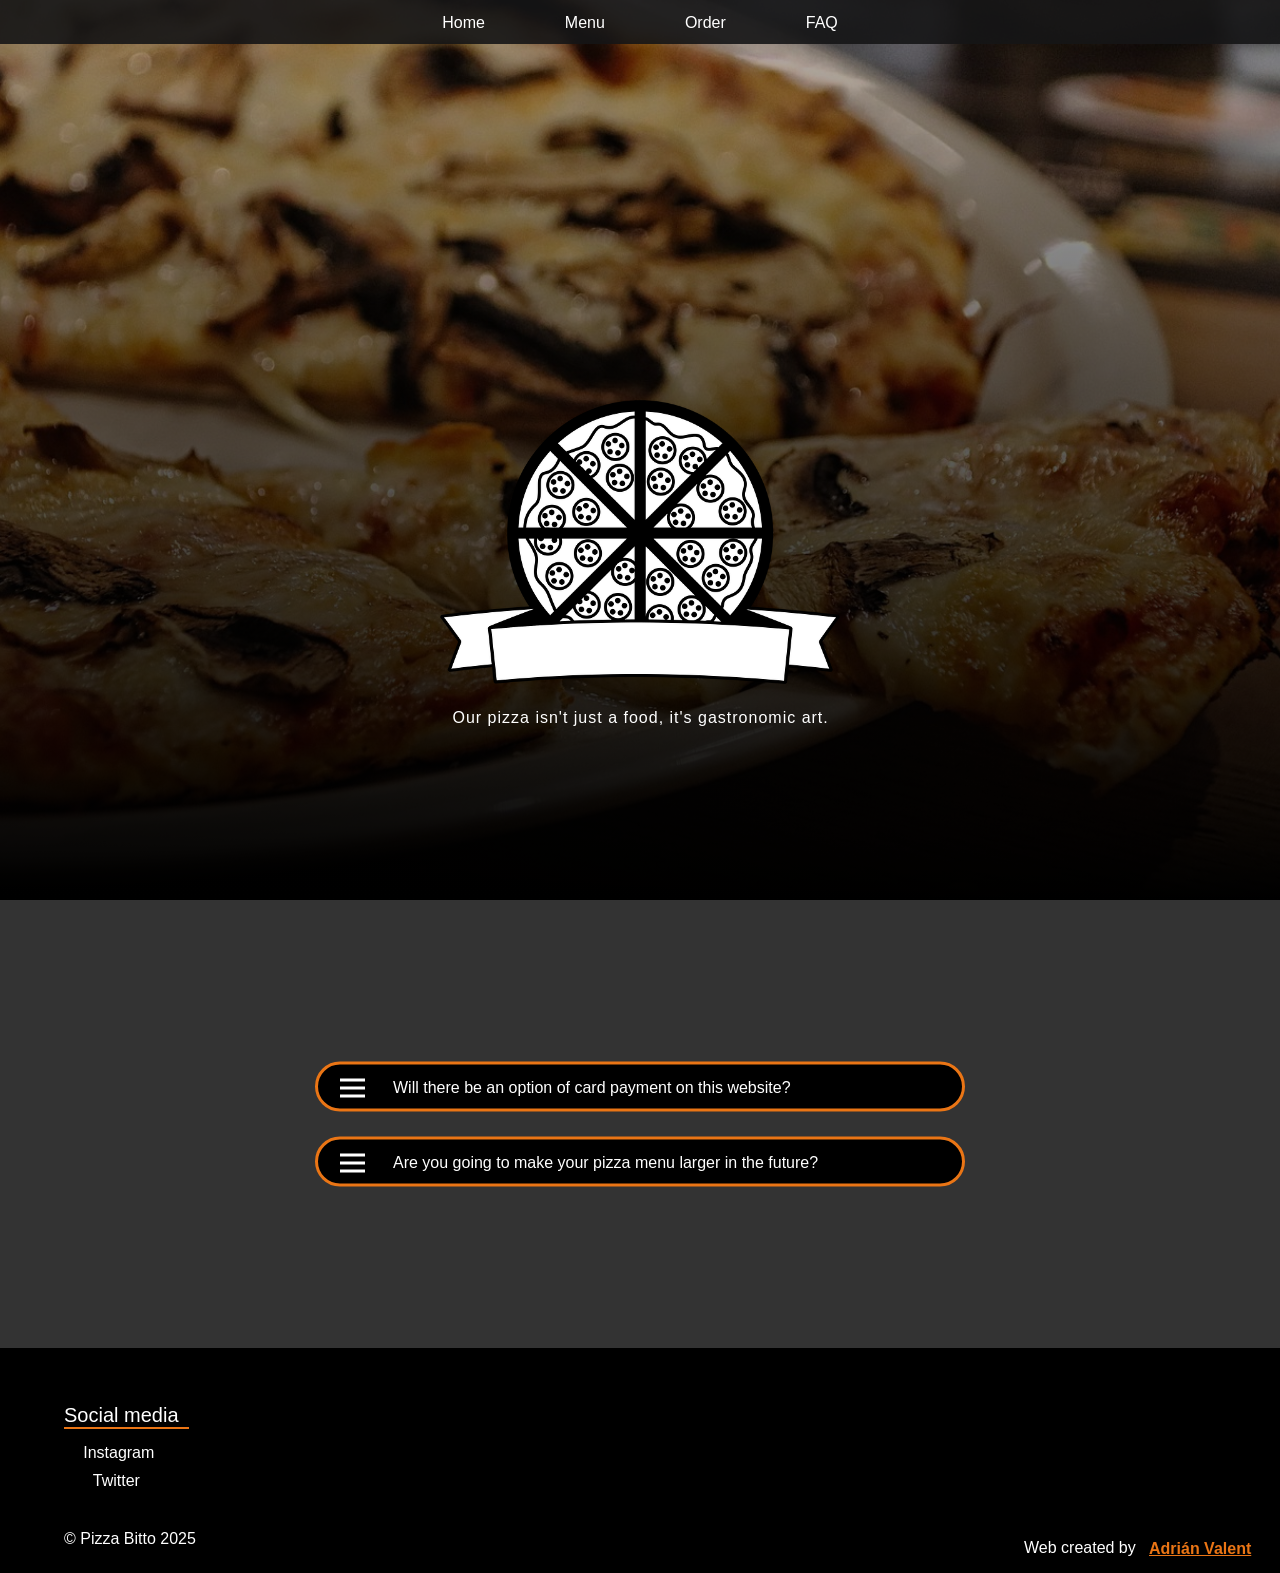
==== faq.html @ 0523fa24 "Add files via upload" ====
<!DOCTYPE html>
<html lang="en">
<head>
    <meta charset="UTF-8">
    <meta name="viewport" content="width=device-width, initial-scale=1.0">
    <title>Pizza Bitto</title>
    <link rel="icon" href="images/favicon.png">
    <link rel="stylesheet" href="css/global.css">
    <link rel="stylesheet" href="css/faq.css">
</head>
<body>
    <header>
        <nav>
            <ul class="nav-menu">
                <li class="nav-item">
                    <a href="index.html" class="nav-link">Home</a>
                </li>
                <li class="nav-item">
                    <a href="menu.html" class="nav-link">Menu</a>
                </li>
                <li class="nav-item">
                    <a href="order.html" class="nav-link">Order</a>
                </li>
                <li class="nav-item">
                    <a href="faq.html" class="nav-link">FAQ</a>
                </li>
            </ul>
        </nav>
        <div class="mobile-nav-background"></div>
        <div class="mobile-nav">
            <ul class="mobile-menu">
                <li class="mobile-item">
                    <a href="index.html" class="mobile-link">Home</a>
                </li>
                <li class="mobile-item">
                    <a href="menu.html" class="mobile-link">Menu</a>
                </li>
                <li class="mobile-item">
                    <a href="order.html" class="mobile-link">Order</a>
                </li>
                <li class="mobile-item">
                    <a href="faq.html" class="mobile-link">FAQ</a>
                </li>
            </ul>
            <div class="hamburger">
                <span class="bar"></span>
                <span class="bar"></span>
                <span class="bar"></span>
            </div>
        </div>
        <div id="wrapper">
            <div id="center-align-1">
                <img src="images/pizza_bitto_logo.png" alt="Pizza Bitto Logo">
            </div>
            <div id="center-align-2">
                <p>Our pizza isn't just a food, it's gastronomic art.</p>
            </div>
        </div>
    </header>
    <main>
        <div class="questions">
            <div class="question-1">
                <p>Will there be an option of card payment on this website?</p>
                <div class="burger">
                    <span class="bar"></span>
                    <span class="bar"></span>
                    <span class="bar"></span>
                </div>
                <p class="answer-1">For now it isn't planned to add such a function to our website, but it's a good idea for later future.</p>
            </div>
            <div class="question-2">
                <p>Are you going to make your pizza menu larger in the future?</p>
                <div class="burger-2">
                    <span class="bar"></span>
                    <span class="bar"></span>
                    <span class="bar"></span>
                </div>
                <p class="answer-2">Yes, we are definitely planning on increasing the number of pizzas on the menu we could offer to our customers.</p>
            </div>
        </div>
    </main>
    <footer>
        <p class="soc-media">Social media</p>
        <div class="links">
            <a href="#">Instagram</a>
            <a href="#" class="bird">Twitter</a>
        </div>
        <p class="copyright">&copy; Pizza Bitto 2025</p>
        <p class="credentials">Web created by<a href="#">Adrián Valent</a></p>
    </footer>
    </footer>
</body>
<script src="js/script.js"></script>
</html>
---- css/global.css ----
/* global design setting for all web pages */

* {
    margin: 0;
    padding: 0;
    box-sizing: border-box; 
}


header #center-align-1{
    display: flex;
    justify-content: center;
    align-items: center;
}

header #center-align-2 {
    display: flex;
    justify-content: center;
    align-items: center;
}

header #center-align-2 p {
    letter-spacing: 1px;
    margin-left: 25px;
}

header img {
    width: 400px;
    height: auto;
    margin-top: 300px;
}

header p {
    color: #fff;
    width: 400px;
    margin-top: 25px;
    font-family: sans-serif;
    z-index: 999;
}

footer {
    background-color: #000;
    width: 100%;
    height: 25vh;
    overflow: hidden;
    font-family: sans-serif;
}

footer .soc-media {
    color: #fff;
    font-size: 20px;
    border-bottom: 2px solid #ea7515;
    width: 125px;
    position: relative;
    left: 5%;
    top: 25%;
}

footer .links { 
    display: inline-block;
    position: relative;
    left: 6.5%;
    top: 27%;
}

footer .links .bird {
    position: relative;
    left: 6.5%;
    margin-left: 5px;
}

footer a {
    color: #fff;
    text-decoration: none;
    display: flex;
    margin-top: 10px;
}

footer a:hover {
    color: #ea7515;
    text-decoration: underline;
    transition: 0.5s;
}

footer .copyright {
    color: #fff;
    position: relative;
    top: 45%;
    left: 5%;
}

footer .credentials {
    color: #fff;
    position: relative;
    left: 85%;
    top: 37%;
}

footer .credentials a {
    color: #ea7515;
    text-decoration: underline;
    font-weight: bold;
    margin-left: 125px;
    margin-top: -17px;
}

/* responsivity of header */

@media only screen and (max-height: 1368px) {
    header #wrapper {
        margin-top: 150px;
    }

    header {
        overflow: hidden;
    }
}

@media only screen and (max-height: 1180px) {
    header #wrapper {
        margin-top: 100px;
    }

    header {
        overflow: hidden;
    }

}

@media only screen and (max-height:  800px) {
    header #wrapper {
        margin-top: -125px;
    }

    header {
        overflow: hidden;
    }
}

@media only screen and (max-height: 740px) {
    header #wrapper {
        margin-top: 150px;
    }

    header {
        overflow: hidden;
    }

}

@media only screen and (max-height: 720px) {
    header #wrapper {
        margin-top: -25px;
    }

    header {
        overflow: hidden;
    }

}

@media only screen and (max-height: 667px) {
    header #wrapper {
        margin-top: 100px;
    }

    header {
        overflow: hidden;
    }

}

@media only screen and (max-height: 600px) {
    header #wrapper {
        margin-top: -200px;
    }

    header {
        overflow: hidden;
    }
}

/* responsivity of main and footer */

@media only screen and (max-width: 1520px) {
    footer .credentials {
        left: 80%;
    }
}

@media only screen and (max-width: 1180px) {
    footer .credentials {
        left: 75%;
    }
}

@media only screen and (max-width: 920px) {
    footer .credentials {
        left: 70%;
    }
}

@media only screen and (max-width: 780px) {
    footer .soc-media {
        top: 6%;
    }

    footer .links {
        top: 7%;
        left: 10%;
    }

    footer .copyright {
        top: 12%;
    }

    footer .credentials {
        left: 65%;
    }
}

@media only screen and (max-width: 650px) {
    footer .credentials {
        left: 60%;
    }
}

@media only screen and (max-width: 560px) {
    footer .credentials {
        left: 4%;
    }
}

@media only screen and (max-height: 1368px) {
    footer .credentials {
        top: 41%;
    }
}

@media only screen and (max-height: 1366px) {
    main {
        margin-top: -1px;
    }

    footer {
        margin-top: -2px;
    }
}

@media only screen and (max-height: 1180px) {
    main {
        margin-top: -1px;
    }

    footer {
        margin-top: -1px;
    }

}

@media only screen and (max-height: 1024px) {
    main {
        margin-top: -1px;
    }

    footer {
        margin-top: -1px;
    }

}

@media only screen and (max-height: 896px) {
    main {
        margin-top: -1px;
    }

    footer {
        margin-top: -1px;
    }

}

@media only screen and (max-height: 932px) {
    main {
        margin-top: -1px;
    }

    footer {
        margin-top: -1px;
    }

}

@media only screen and (max-height: 740px) {
    footer .credentials {
        top: 27%;
    }
}

@media only screen and (max-height: 720px) {
    footer .credentials {
        top: 27%;
    }
}

@media only screen and (max-height: 653px) {
    footer .credentials {
        top: 20%;
    }
}

@media only screen and (max-height: 600px) {
    footer .soc-media {
        top: 2%;
    }

    footer .links {
        top: 3%;
        left: 8%;
    }

    footer .copyright {
        top: 22%;
    }

    footer .credentials {
        top: 10%;
    }

}

/* global design for responsive navigation bar */

header nav {
    background-color: rgba(22, 22, 23, .9);
    width: 100%;
    height: 2.75rem;
    position: fixed;
    z-index: 1000;
}

header nav .nav-menu {
    list-style-type: none;
    margin-top: 14px;
    margin-left: -5rem;
    font-family: sans-serif;
    display: flex;
    justify-content: center;
    align-items: center;
}

header nav .nav-item {
    float: left;
    margin-left: 5rem;
}

header nav .nav-link {
    color: #fff;
    text-decoration: none;
}

header nav .nav-link:hover {
    color: rgba(255, 255, 255, .8);
    transition: 0.5s;
}

header .mobile-nav-background {
    width: 100%;
    height: 2.75rem;
    position: fixed;
    background-color: #000;
    display: none;
}

header .mobile-nav {
    display: none;
}

.hamburger {
    position: fixed;
    right: 2%;
    top: 1%;
    display: none;
}

.bar {
    display: block;
    width: 25px;
    height: 3px;
    margin: 5px auto;
    -webkit-transition: all 0.3s ease-in-out;
    transition: all 0.3s ease-in-out;
    background-color: #fff;
}

/* responsivity of navbar */

@media only screen and (max-width: 768px) {
    header nav {
        display: none;
    }

    header .mobile-nav-background {
        display: block;
        z-index: 1000;
    }

    header .mobile-nav {
        position: fixed;
        top: -100%;
        background-color: #000;
        width: 100%;
        height: 100vh;
        font-family: sans-serif;
        transition: 0.5s;
        display: block;
        z-index: 1000;
    }

    header .mobile-nav.active {
        top: 0;
        transition: 0.5s;
    }

    header .mobile-menu {
        display: flex;
        justify-content: center;
        align-items: center;
        flex-direction: column;
        list-style-type: none;
    }

    header .mobile-item {
        margin-top: 5rem;
    }

    header .mobile-link {
        color: #fff;
        text-decoration: none;
    }

    header .mobile-link:hover {
        color: rgba(255, 255, 255, .8);
        transition: 0.5s;
    }

    .hamburger {
        display: block;
        cursor: pointer;
    }

    .hamburger.active .bar:nth-child(2) {
        opacity: 0;
    }
    
    .hamburger.active .bar:nth-child(1) {
        transform: translateY(8px) rotate(45deg);
    }
    
    .hamburger.active .bar:nth-child(3) {
        transform: translateY(-8px) rotate(-45deg);
    }

}

@media only screen and (max-height: 740px) {
    .hamburger {
        margin-top: -3px;
    }
}

@media only screen and (max-height: 667px) {
    .hamburger {
        margin-top: -4px;
    }
}

/* global responsivity of pizza bitto logo and the slogan */

@media only screen and (max-width: 430px) {

    header img {
        width: 300px;
        height: auto;
    }

    header p {
        width: 225px;
        margin-left: 15px;
    }

}

@media only screen and (max-height: 700px) {

    header img {
        margin-top: 250px;
    }

}

/* global design for scrollbar */

  /* Firefox */
  * {
    scrollbar-width: auto;
    scrollbar-color: #000000 transparent;
}

  /* Chrome, Edge, and Safari */
  *::-webkit-scrollbar {
    width: 15px;
}


  *::-webkit-scrollbar-thumb {
    background-color: #000000;
    border-radius: 10px;
    border: 3px solid #fff;
}
---- css/faq.css ----
header {
    background-image: linear-gradient(#00000044, #000), url(../images/pizza4.jpg);
    background-size: cover;
    background-position: center;
    height: 100vh;
    overflow: hidden;
}

header #center-align-1{
    display: flex;
    justify-content: center;
    align-items: center;
}

header #center-align-2 {
    display: flex;
    justify-content: center;
    align-items: center;
}

main {
    background-color: rgba(0,0,0,0.8);
    height: 50vh;
    overflow: hidden;
}

main .questions {
    position: relative;
    top: 50%;
    transform: translateY(-50%);
}

main .question-1 {
    background-color: #000;
    width: 650px;
    height: 50px;
    border: solid 3px #ea7515;
    border-radius: 25px;
    display: flex;
    flex-direction: column;
    margin: 0 auto;
    transition: 0.5s;
}

main .question-1 p {
    color: #fff;
    font-family: sans-serif;
    margin-left: 75px;
    margin-top: 14px;
}

main .question-1.active {
    height: 100px;
    transition: 0.5s;
}

main .question-1 .answer-1 {
    opacity: 0;
    transition: 0.1s;
}

main .question-1 .answer-1.active {
    opacity: 100;
    transition: 1.5s;
}

main .question-2 {
    background-color: #000;
    width: 650px;
    height: 50px;
    border: solid 3px #ea7515;
    border-radius: 25px;
    display: flex;
    flex-direction: column;
    margin: 25px auto;
    transition: 0.5s;
}

main .question-2 p {
    color: #fff;
    font-family: sans-serif;
    margin-left: 75px;
    margin-top: 14px;
}

main .question-2.active {
    height: 100px;
    transition: 0.5s;
}

main .question-2 .answer-2 {
    opacity: 0;
    transition: 0.1s;
}

main .question-2 .answer-2.active {
    opacity: 100;
    transition: 1.5s;
}

.burger {
    cursor: pointer;
    margin-top: -23px;
    margin-left: -575px;
}

.burger.active .bar:nth-child(2) {
    opacity: 0;
}

.burger.active .bar:nth-child(1) {
    transform: translateY(8px) rotate(45deg);
}

.burger.active .bar:nth-child(3) {
    transform: translateY(-8px) rotate(-45deg);
}

.burger-2 {
    cursor: pointer;
    margin-top: -23px;
    margin-left: -575px;
}

.burger-2.active .bar:nth-child(2) {
    opacity: 0;
}

.burger-2.active .bar:nth-child(1) {
    transform: translateY(8px) rotate(45deg);
}

.burger-2.active .bar:nth-child(3) {
    transform: translateY(-8px) rotate(-45deg);
}

@media only screen and (max-width: 700px) {

    main .question-1 {
        width: 550px;
    }

    .burger {
        margin-left: -475px;
    }

    main .question-2 {
        width: 550px;
    }

    .burger-2 {
        margin-left: -475px;
    }

}

@media only screen and (max-width: 600px) {

    main .question-1 {
        width: 450px;
        font-size: small;
    }

    .burger {
        margin-left: -375px;
    }

    main .question-2 {
        width: 450px;
        font-size: small;
    }

    .burger-2 {
        margin-left: -375px;
    }

}

@media only screen and (max-width: 500px) {

    main .question-1 {
        width: 300px;
        height: 60px;
    }

    main .question-1.active {
        width: 305px;
        height: 110px;
    }

    .burger {
        margin-top: -33px;
        margin-left: -225px;
    }

    main .question-2 {
        width: 300px;
        height: 60px;
    }

    main .question-2.active {
        height: 125px;
    }

    .burger-2 {
        margin-top: -33px;
        margin-left: -225px;
    }

}
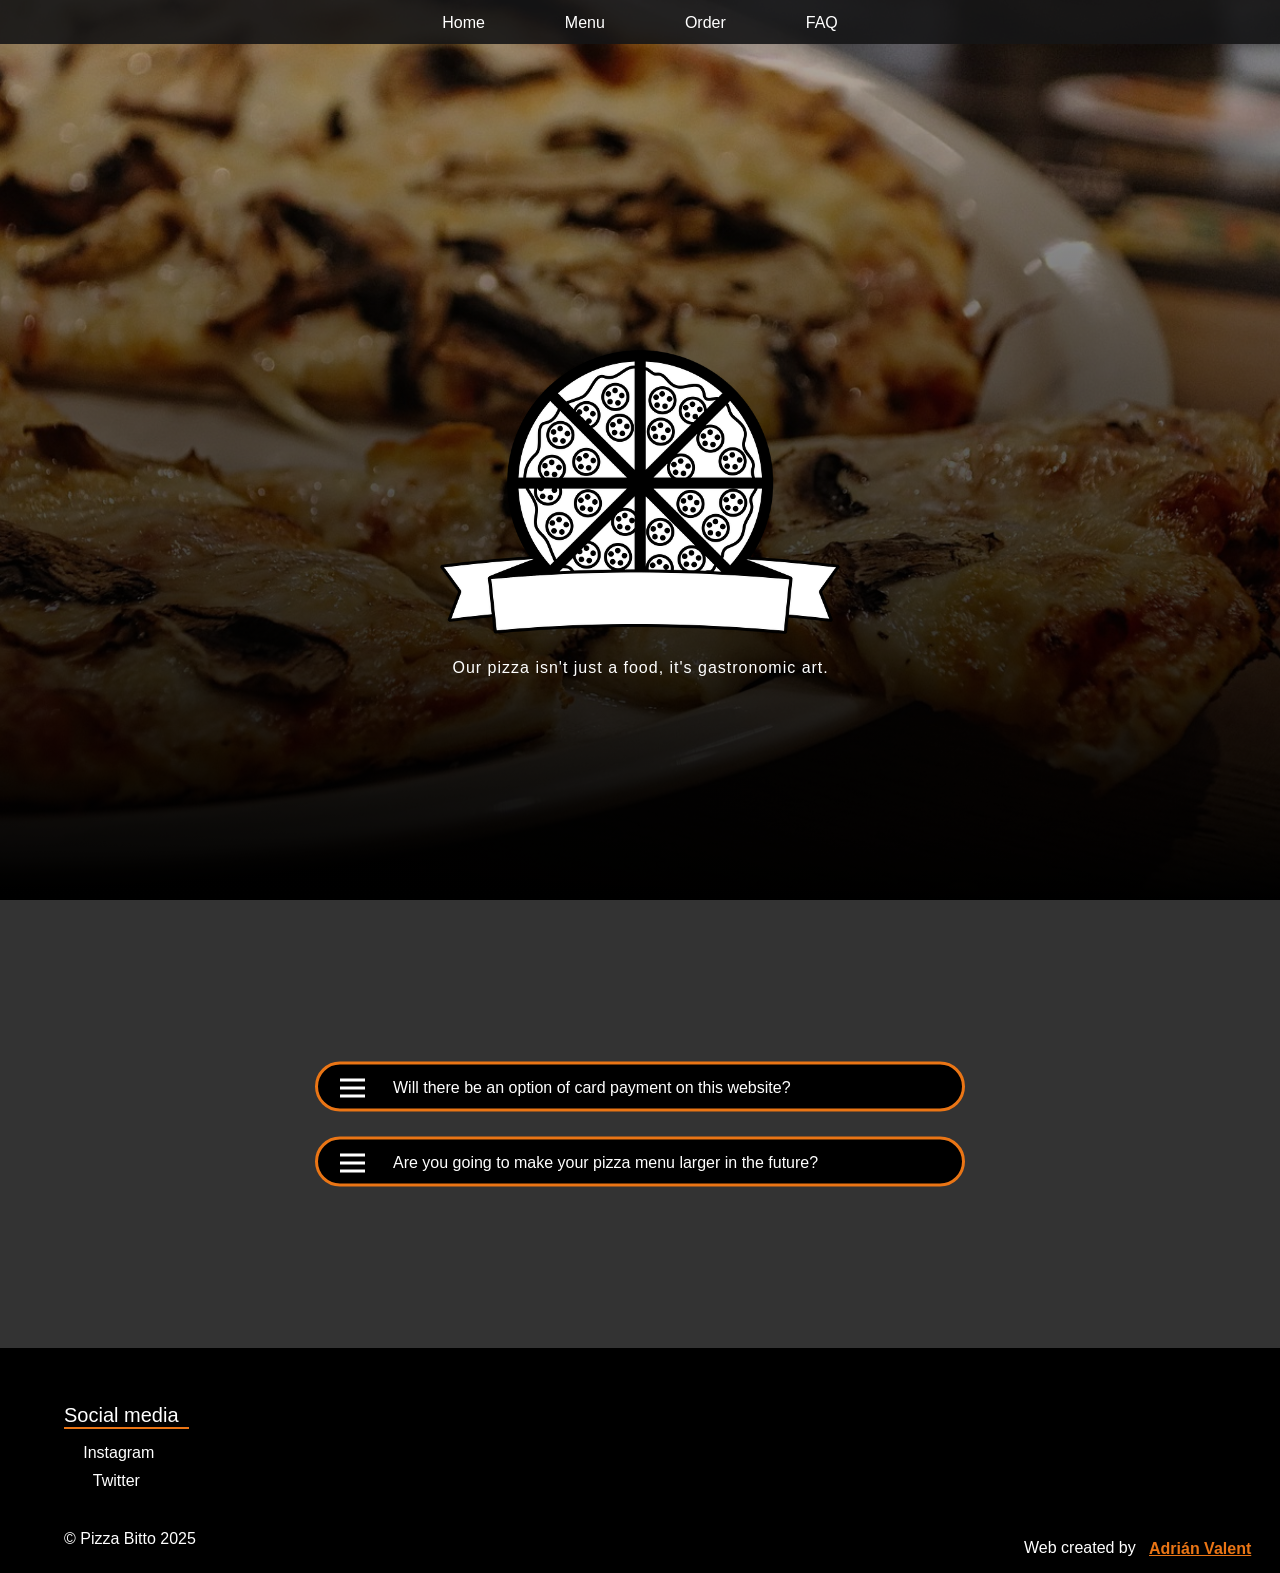
==== commit a8f8b2e6: "Add files via upload" ====
--- a/faq.html
+++ b/faq.html
@@ -26,7 +26,6 @@
                 </li>
             </ul>
         </nav>
-        <div class="mobile-nav-background"></div>
         <div class="mobile-nav">
             <ul class="mobile-menu">
                 <li class="mobile-item">
@@ -42,6 +41,8 @@
                     <a href="faq.html" class="mobile-link">FAQ</a>
                 </li>
             </ul>
+        </div>
+        <div class="mobile-nav-background">
             <div class="hamburger">
                 <span class="bar"></span>
                 <span class="bar"></span>
--- a/css/global.css
+++ b/css/global.css
@@ -27,7 +27,7 @@
 header img {
     width: 400px;
     height: auto;
-    margin-top: 300px;
+    margin-top: 250px;
 }
 
 header p {
@@ -127,9 +127,9 @@
 
 }
 
-@media only screen and (max-height:  800px) {
+@media only screen and (max-height:  745px) {
     header #wrapper {
-        margin-top: -125px;
+        margin-top: -50px;
     }
 
     header {
@@ -137,46 +137,9 @@
     }
 }
 
-@media only screen and (max-height: 740px) {
+@media only screen and (max-height: 570px) {
     header #wrapper {
-        margin-top: 150px;
-    }
-
-    header {
-        overflow: hidden;
-    }
-
-}
-
-@media only screen and (max-height: 720px) {
-    header #wrapper {
-        margin-top: -25px;
-    }
-
-    header {
-        overflow: hidden;
-    }
-
-}
-
-@media only screen and (max-height: 667px) {
-    header #wrapper {
-        margin-top: 100px;
-    }
-
-    header {
-        overflow: hidden;
-    }
-
-}
-
-@media only screen and (max-height: 600px) {
-    header #wrapper {
-        margin-top: -200px;
-    }
-
-    header {
-        overflow: hidden;
+        margin-top: -150px;
     }
 }
 
@@ -370,6 +333,7 @@
     position: fixed;
     background-color: #000;
     display: none;
+    z-index: 1000;
 }
 
 header .mobile-nav {
@@ -377,9 +341,6 @@
 }
 
 .hamburger {
-    position: fixed;
-    right: 2%;
-    top: 1%;
     display: none;
 }
 
@@ -401,8 +362,10 @@
     }
 
     header .mobile-nav-background {
-        display: block;
-        z-index: 1000;
+        display: flex;
+        justify-content: flex-end;
+        align-items: center;
+        padding-right: 1rem;
     }
 
     header .mobile-nav {
@@ -463,18 +426,6 @@
 
 }
 
-@media only screen and (max-height: 740px) {
-    .hamburger {
-        margin-top: -3px;
-    }
-}
-
-@media only screen and (max-height: 667px) {
-    .hamburger {
-        margin-top: -4px;
-    }
-}
-
 /* global responsivity of pizza bitto logo and the slogan */
 
 @media only screen and (max-width: 430px) {
@@ -487,14 +438,6 @@
     header p {
         width: 225px;
         margin-left: 15px;
-    }
-
-}
-
-@media only screen and (max-height: 700px) {
-
-    header img {
-        margin-top: 250px;
     }
 
 }
